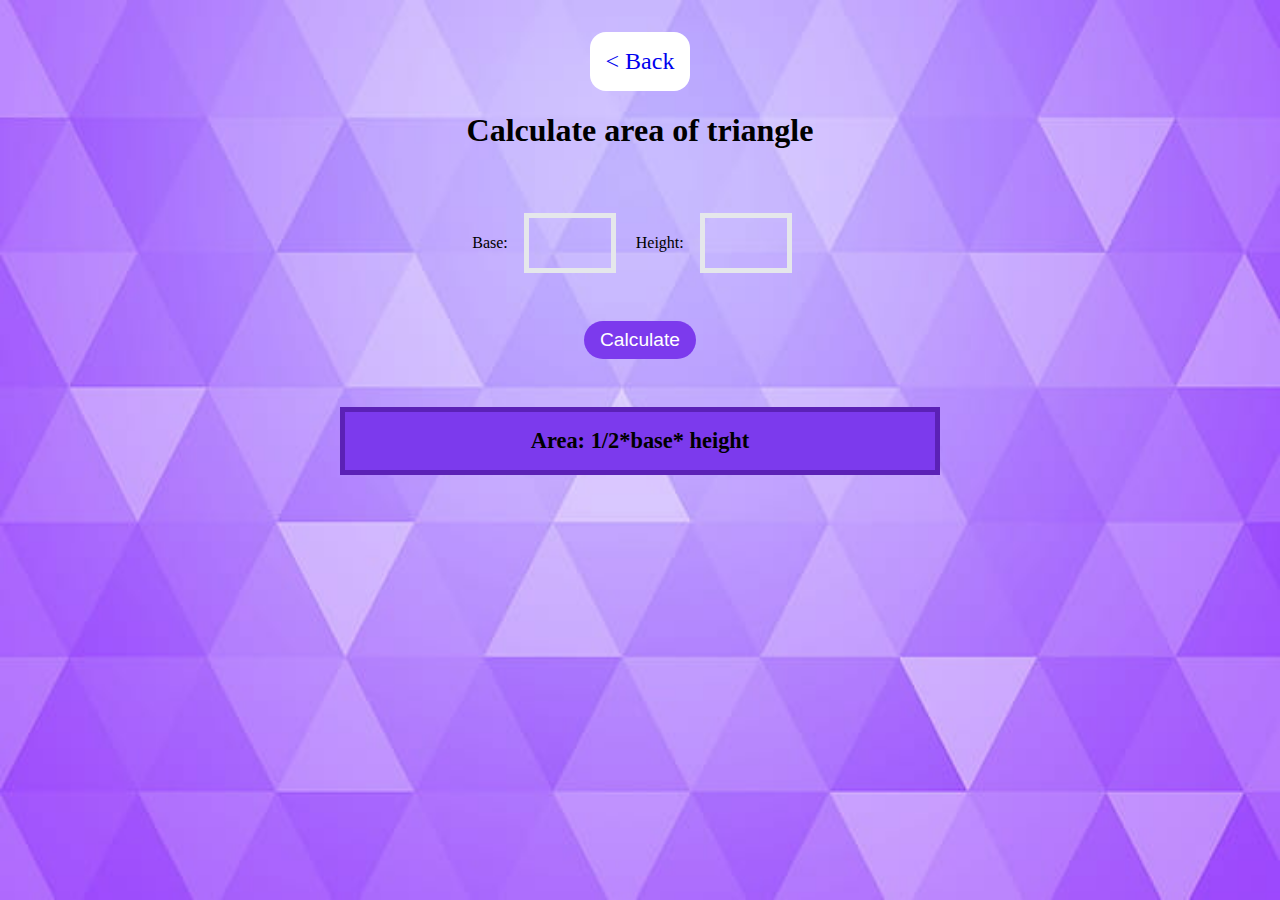
==== area.html @ c3d047b0 "style:find area page done" ====
<!DOCTYPE html>
<html lang="en">
  <head>
    <meta charset="UTF-8" />
    <meta http-equiv="X-UA-Compatible" content="IE=edge" />
    <meta name="viewport" content="width=device-width, initial-scale=1.0" />
    <title>Area of Traingle</title>
    <link rel="stylesheet" href="style.css" />
  </head>
  <body>
    <div class="main">
      <section>
        <div class="back"><a href="index.html">< Back</a></div>
        <h1>Calculate area of triangle</h1>
        <form>
          <div>
            <label>Base:<input type="number" /></label>
            <label>Height:<input type="number" /></label>
          </div>
          <button type="submit">Calculate</button>
        </form>
        <div class="result">
          <label class="label">Area:</label>
          <div class="formula">
            1/2*base* height
          </div>
        </div>
      </section>
    </div>
  </body>
</html>
---- style.css ----
* {
  /* outline: 2px solid red; */
}
:root{
  --primary-color:#7C3AED;
}
p{
  text-align: center;
}
body {
  background-image: url('Images/bgimage.jpeg');
    background-repeat: no-repeat;
    background-position: center;
    background-size: 100% 100%;
    min-height: 100vh;
    margin: 0;
}
.main-div {
  display: flex;
  flex-wrap: nowrap;
  justify-content: center;
  align-items: center;
  flex-direction: column;
  width: 100%;
}
a {
  text-decoration: none;
  font-size: 1.5rem;
}
.gridItem {

  box-shadow: 3px 10px 10px rgb(0 0 0 / 0.2);
  font-weight: 600;
  padding: 1rem;
  text-align: center;
  display: flex;
  align-items: center;
  justify-content: center;
  width: 150px;
  height: 150px;
  border-radius: 1rem;
  background-color: #DDD6FE;
  border: 5px solid ;
  margin: 0.5rem 0.3rem;
}
.col1 .col2 {
  display: flex;
  justify-content: flex-end;
  flex-direction: column;
}
.col1 div:hover {
  opacity: 0.8;
}
.col2 div:hover {
  opacity: 0.8;
}

.container {
  display: flex;
  flex-wrap: wrap;
  justify-content: center;
}



/* area */
.main{
  margin: auto;
  width: 100%;
}

.back{
  display: flex;
  align-items: center;
  justify-content: center;
}

.main a{
  text-align: center;
  border-radius: 1rem;
  background-color: white;
  text-decoration: none;
  font-size: 1.5rem;
  padding: 1rem;
}
h1{
  font-size: 2rem;
  text-align: center;
}
section{
  padding: 2rem;
  max-width: 600px;
  margin: auto;
}

input{
  max-width: 50px;
  color: white;
  padding: 1rem;
  font-size: 1rem;
  border: 5px solid #E5E7EB;
  background-color: transparent;
}
form{
  display: flex;
  align-items: center;
  flex-direction: column;
  margin-top: 3rem;
}
form input{
  margin: 1rem;
}
.label{
  display: inline-block;
}

.formula{
  display: inline;
}
button{
  background-color: var(--primary-color);
  border-radius: 1.5rem;
  border: none;
  cursor: pointer;
  color: white;
  font-size: 1.2rem;
  margin-top: 2rem;
  padding: 0.5rem 1rem;
}
button:hover{
  background-color: #EDE9FE;
  color: var(--primary-color);
}
p{
  font-size: 1.5rem;
}
.result{
  background-color: var(--primary-color);
  text-align: center;
  padding: 1rem;
  font-size: 1.4rem;
  font-weight: bold;
  margin-top: 4rem;
  border: 5px solid #5B21B6;
  margin:3rem auto;
}

@media screen and (max-width:434px) {
  .container{
      display: flex;
      flex-direction: column;
      align-items: center;
      justify-content: center;
  }
  h1{
    text-align: center; 
  }
  form div{
    display: flex;
    justify-content: center;
    align-items: center;
    flex-direction: column;
  }
}
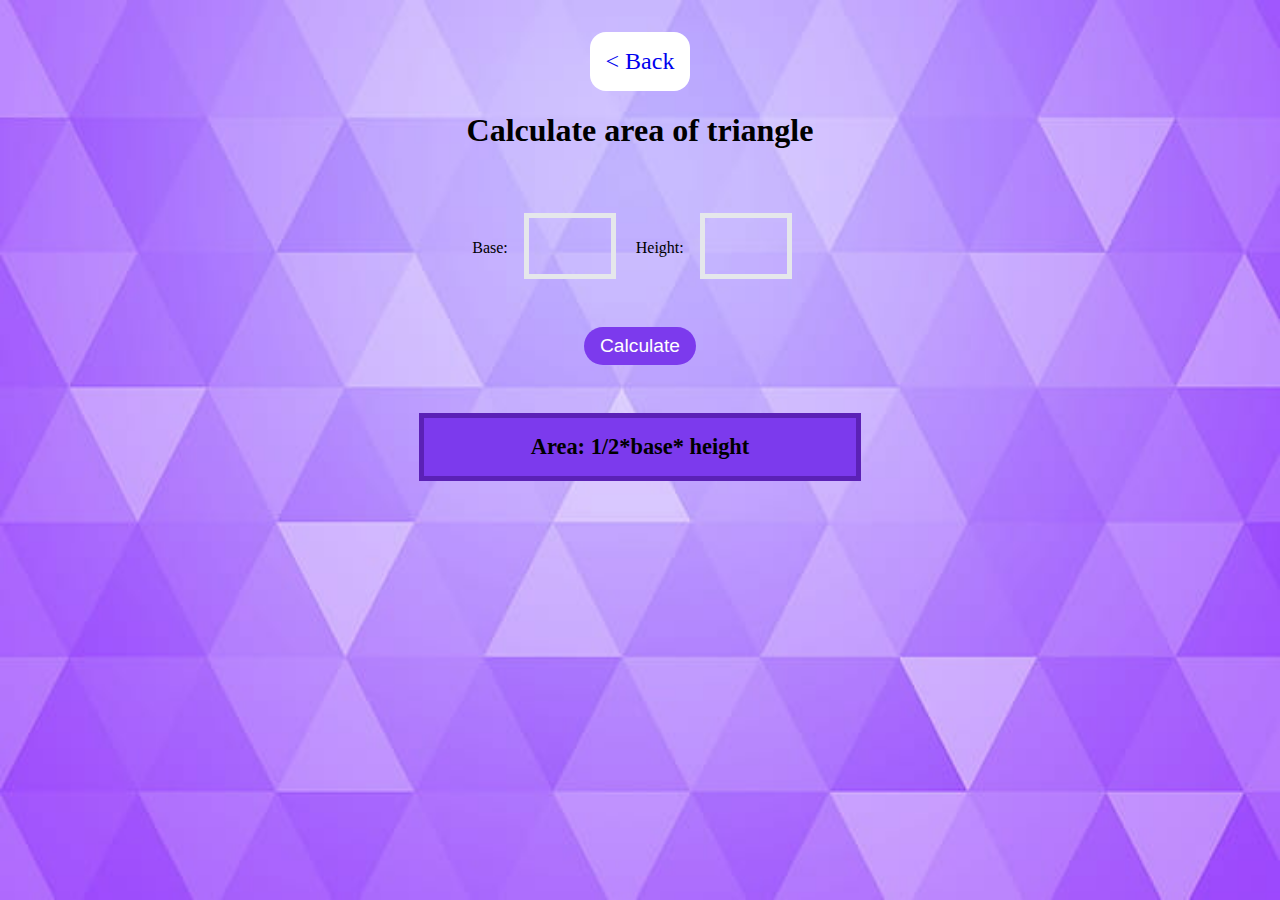
==== commit 20fdc22c: "feat:area calculate" ====
--- a/area.html
+++ b/area.html
@@ -14,8 +14,8 @@
         <h1>Calculate area of triangle</h1>
         <form>
           <div>
-            <label>Base:<input type="number" /></label>
-            <label>Height:<input type="number" /></label>
+            <label>Base:<input type="number" required /></label>
+            <label>Height:<input type="number" required /></label>
           </div>
           <button type="submit">Calculate</button>
         </form>
@@ -27,5 +27,6 @@
         </div>
       </section>
     </div>
+    <script src="area.js"></script>
   </body>
 </html>
--- a/style.css
+++ b/style.css
@@ -95,9 +95,9 @@
 
 input{
   max-width: 50px;
-  color: white;
+  color: black;
   padding: 1rem;
-  font-size: 1rem;
+  font-size: 1.3rem;
   border: 5px solid #E5E7EB;
   background-color: transparent;
 }
@@ -111,6 +111,7 @@
   margin: 1rem;
 }
 .label{
+  text-align: start;
   display: inline-block;
 }
 
@@ -138,6 +139,7 @@
   background-color: var(--primary-color);
   text-align: center;
   padding: 1rem;
+  max-width: 400px;
   font-size: 1.4rem;
   font-weight: bold;
   margin-top: 4rem;
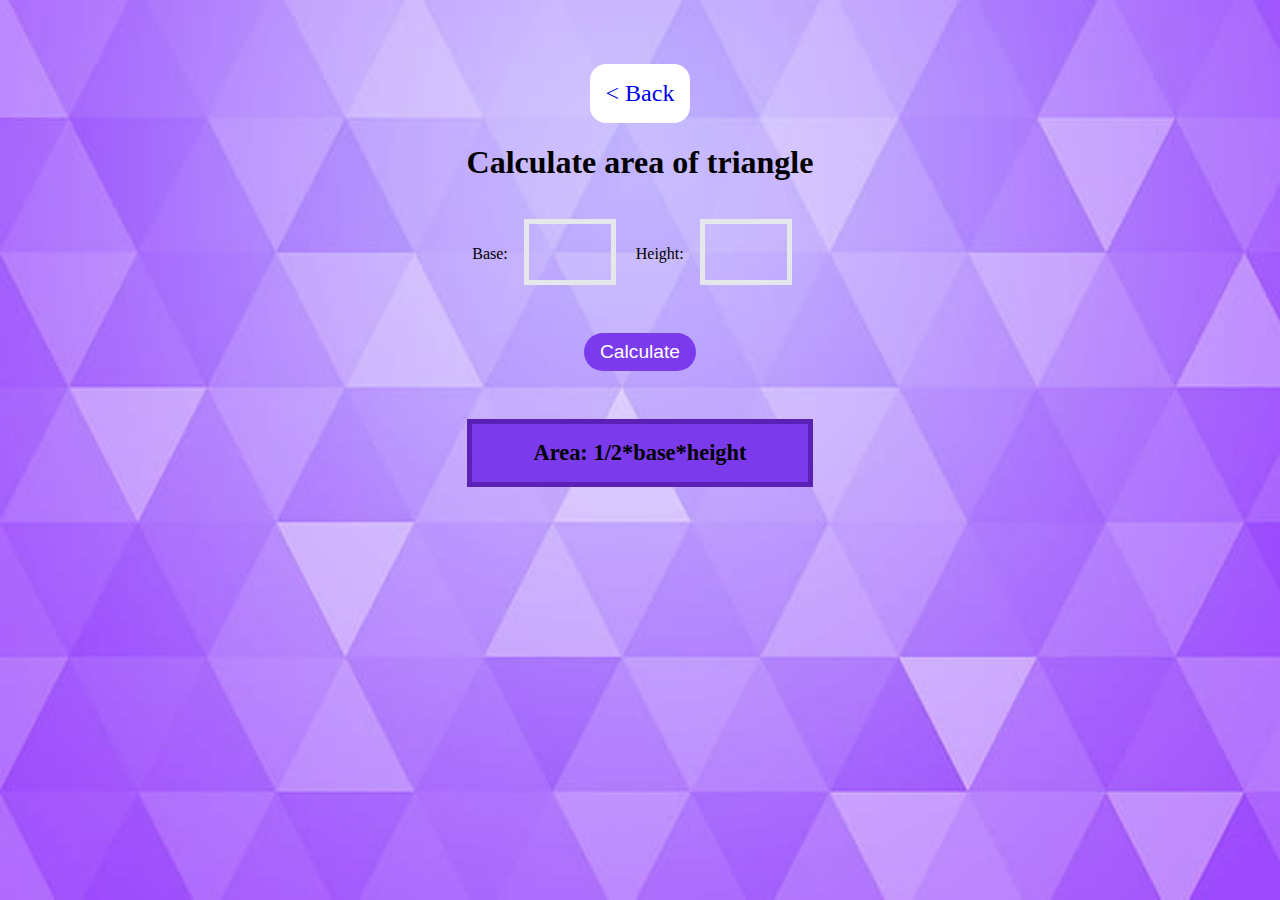
==== commit 9135ac9d: "feat:triangle quiz" ====
--- a/area.html
+++ b/area.html
@@ -22,7 +22,7 @@
         <div class="result">
           <label class="label">Area:</label>
           <div class="formula">
-            1/2*base* height
+            1/2*base*height
           </div>
         </div>
       </section>
--- a/style.css
+++ b/style.css
@@ -89,8 +89,8 @@
 }
 section{
   padding: 2rem;
-  max-width: 600px;
-  margin: auto;
+  max-width: 700px;
+  margin: 2rem 1rem;
 }
 
 input{
@@ -145,7 +145,58 @@
   margin-top: 4rem;
   border: 5px solid #5B21B6;
   margin:3rem auto;
-}
+
+}
+.qresult{
+  background-color: white;
+  text-align: center;
+  padding: 1rem;
+  width: 100%;
+  max-width: 600px;
+  font-size: 1.4rem;
+  font-weight: bold;
+  border: 5px solid #5B21B6;
+  margin:auto;
+}
+
+.hint{
+  opacity: 0.5;
+  padding: 0.5rem 2rem;
+  border-radius: 2rem;
+  border: 3px solid #9CA3AF;
+  background-color: #D1D5DB;
+}
+
+/* quiz */
+
+
+.main{
+  display: flex;
+  justify-content: center;
+  align-items: center;
+}
+.question{
+  max-width: 900px;
+  margin: 1rem;
+  font-family: Verdana, Geneva, Tahoma, sans-serif;
+  font-size: 1.3rem;
+  padding: 1rem;
+  border: 5px solid #5B21B6;
+  display: flex;
+  flex-direction: column;
+  align-items: flex-start;
+}
+.question label{
+  padding: 0.5rem 0.5rem 0.5rem 0;
+}
+input[type=radio]{
+  margin: 0;
+  cursor: pointer;
+}
+form{
+  margin: 0;
+}
+
 
 @media screen and (max-width:434px) {
   .container{
